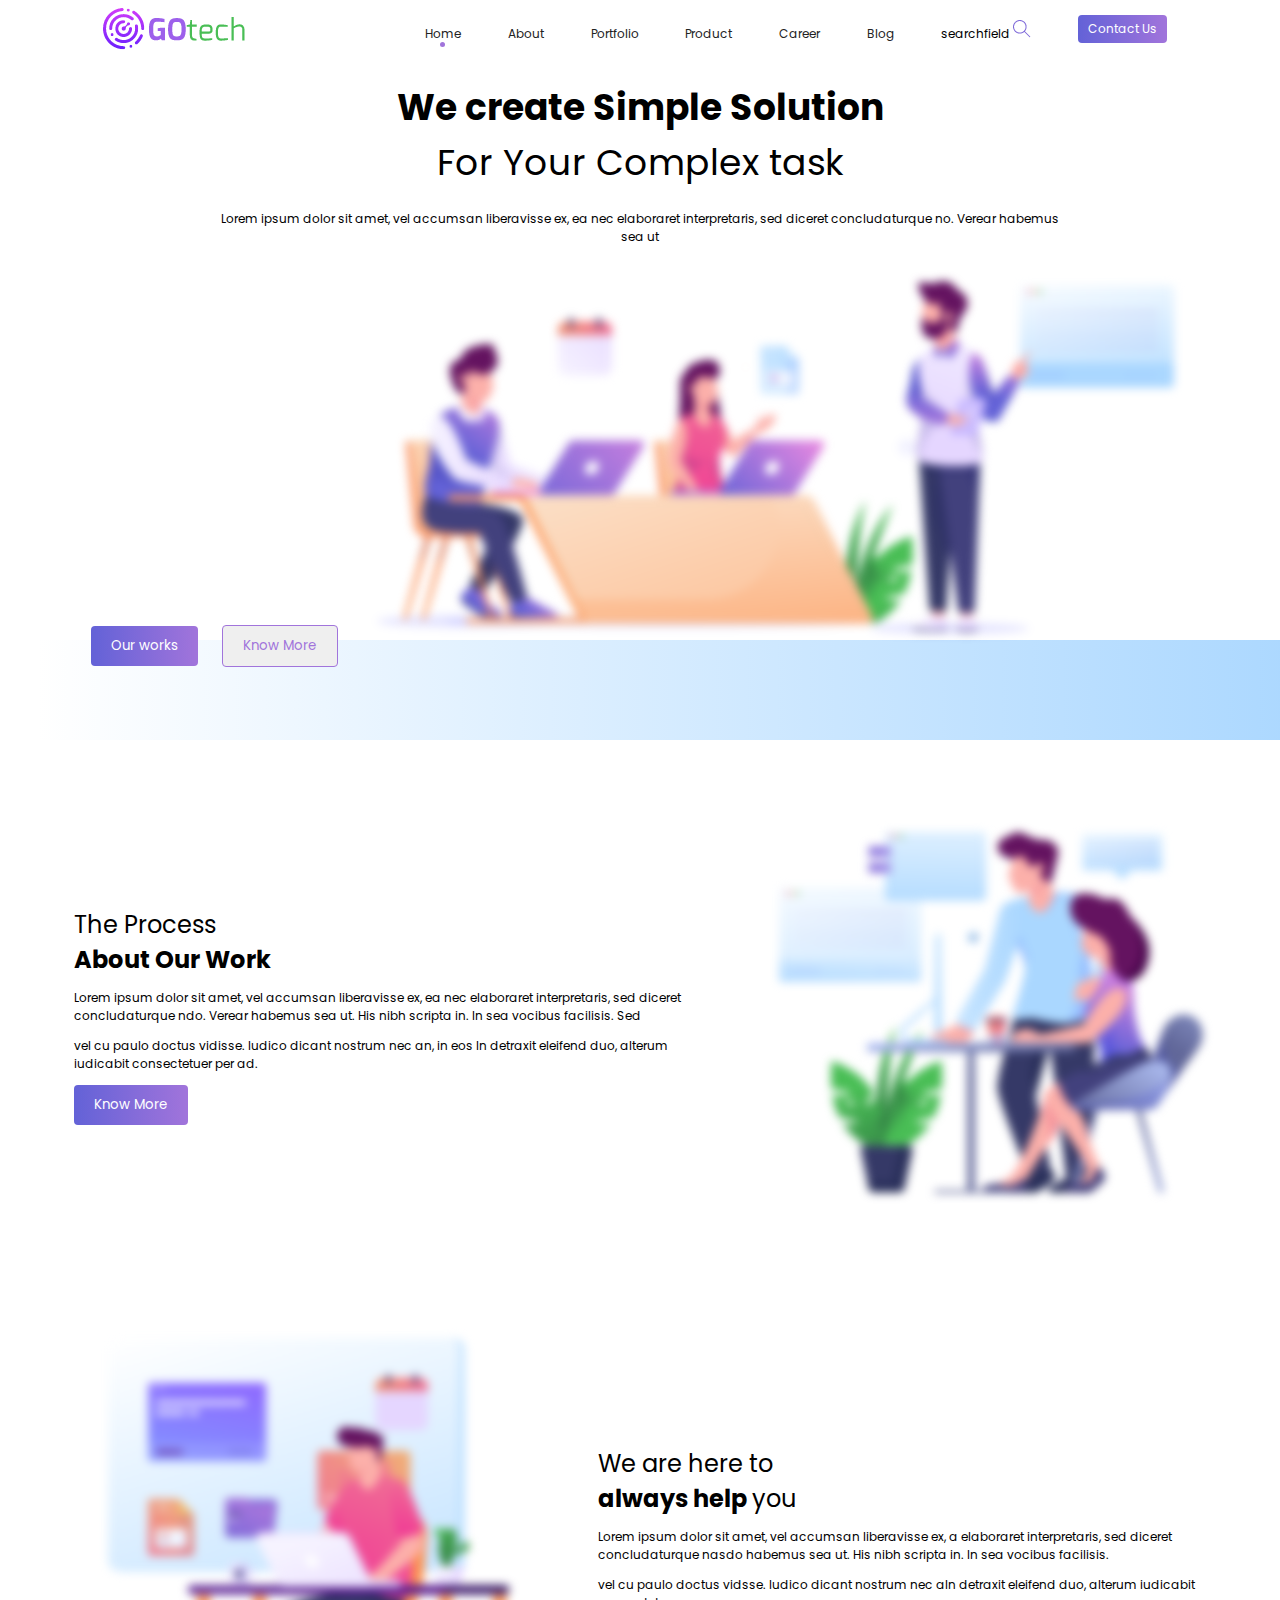
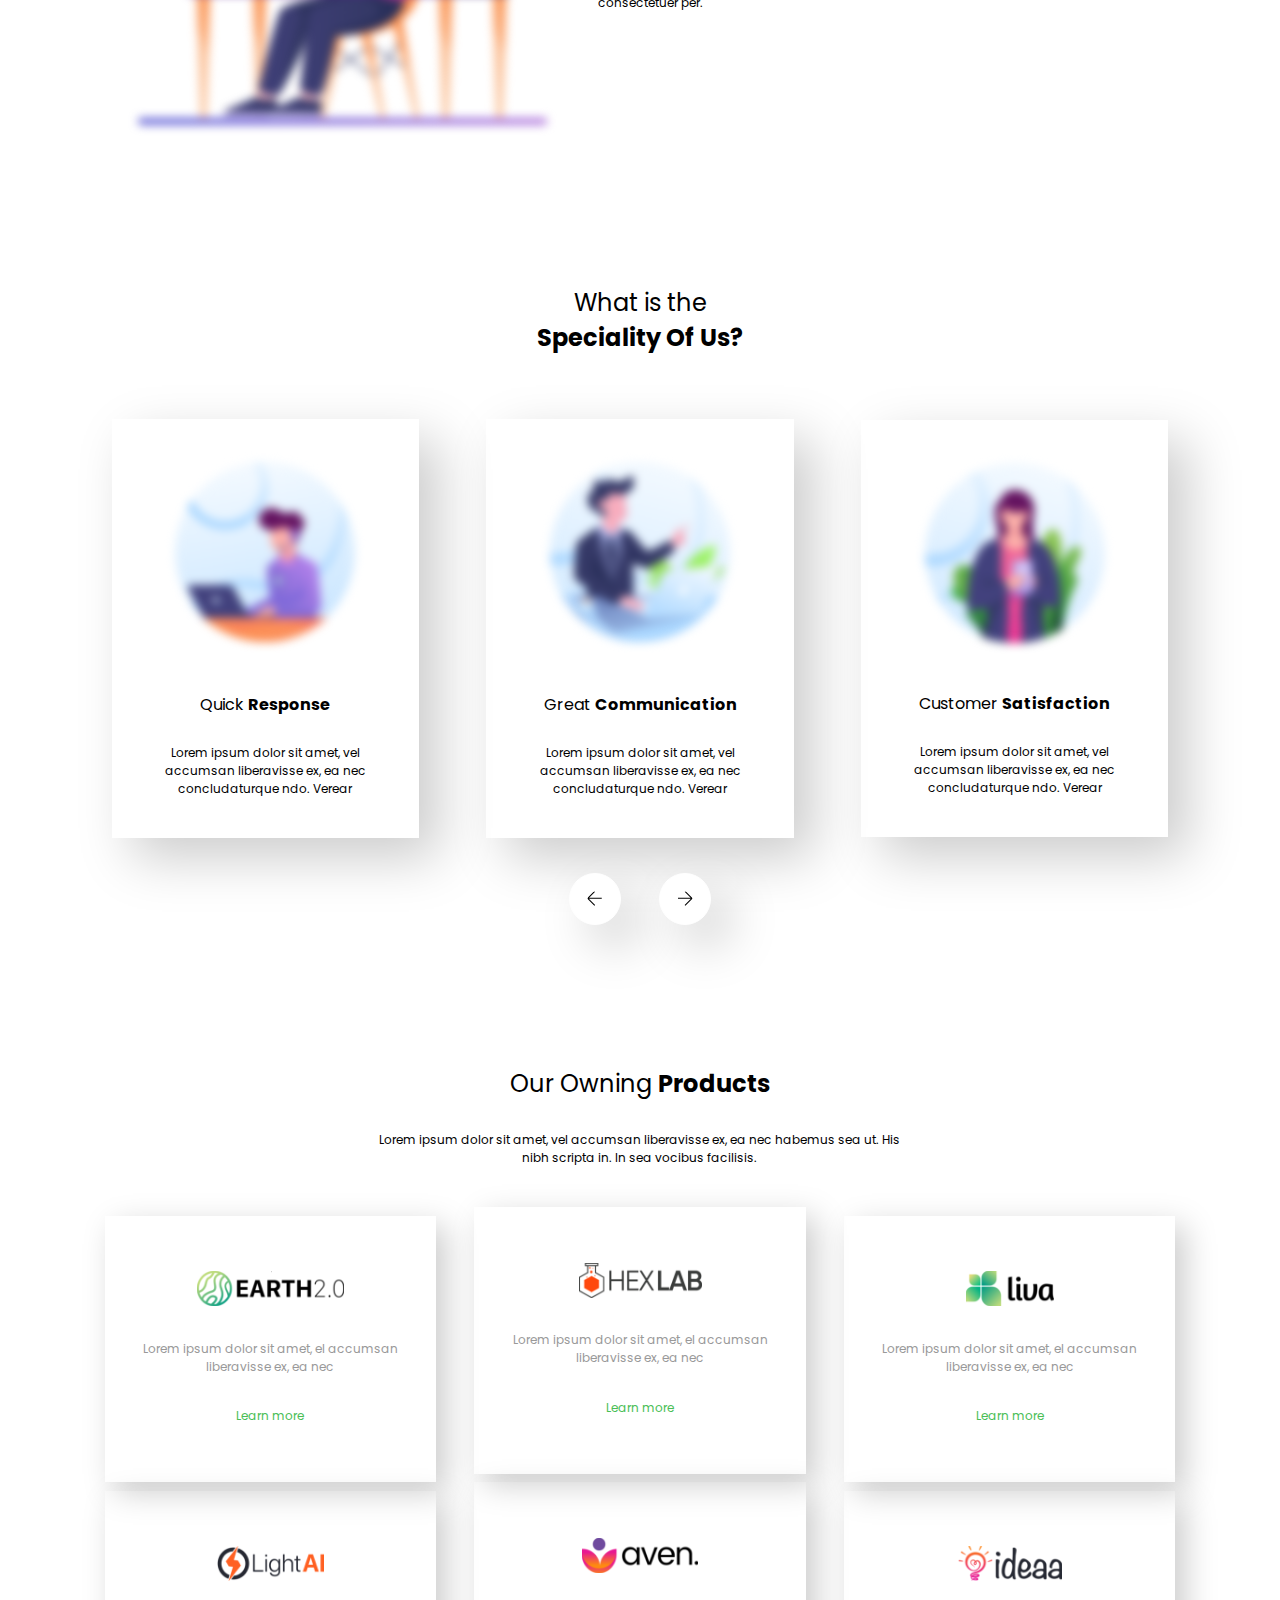
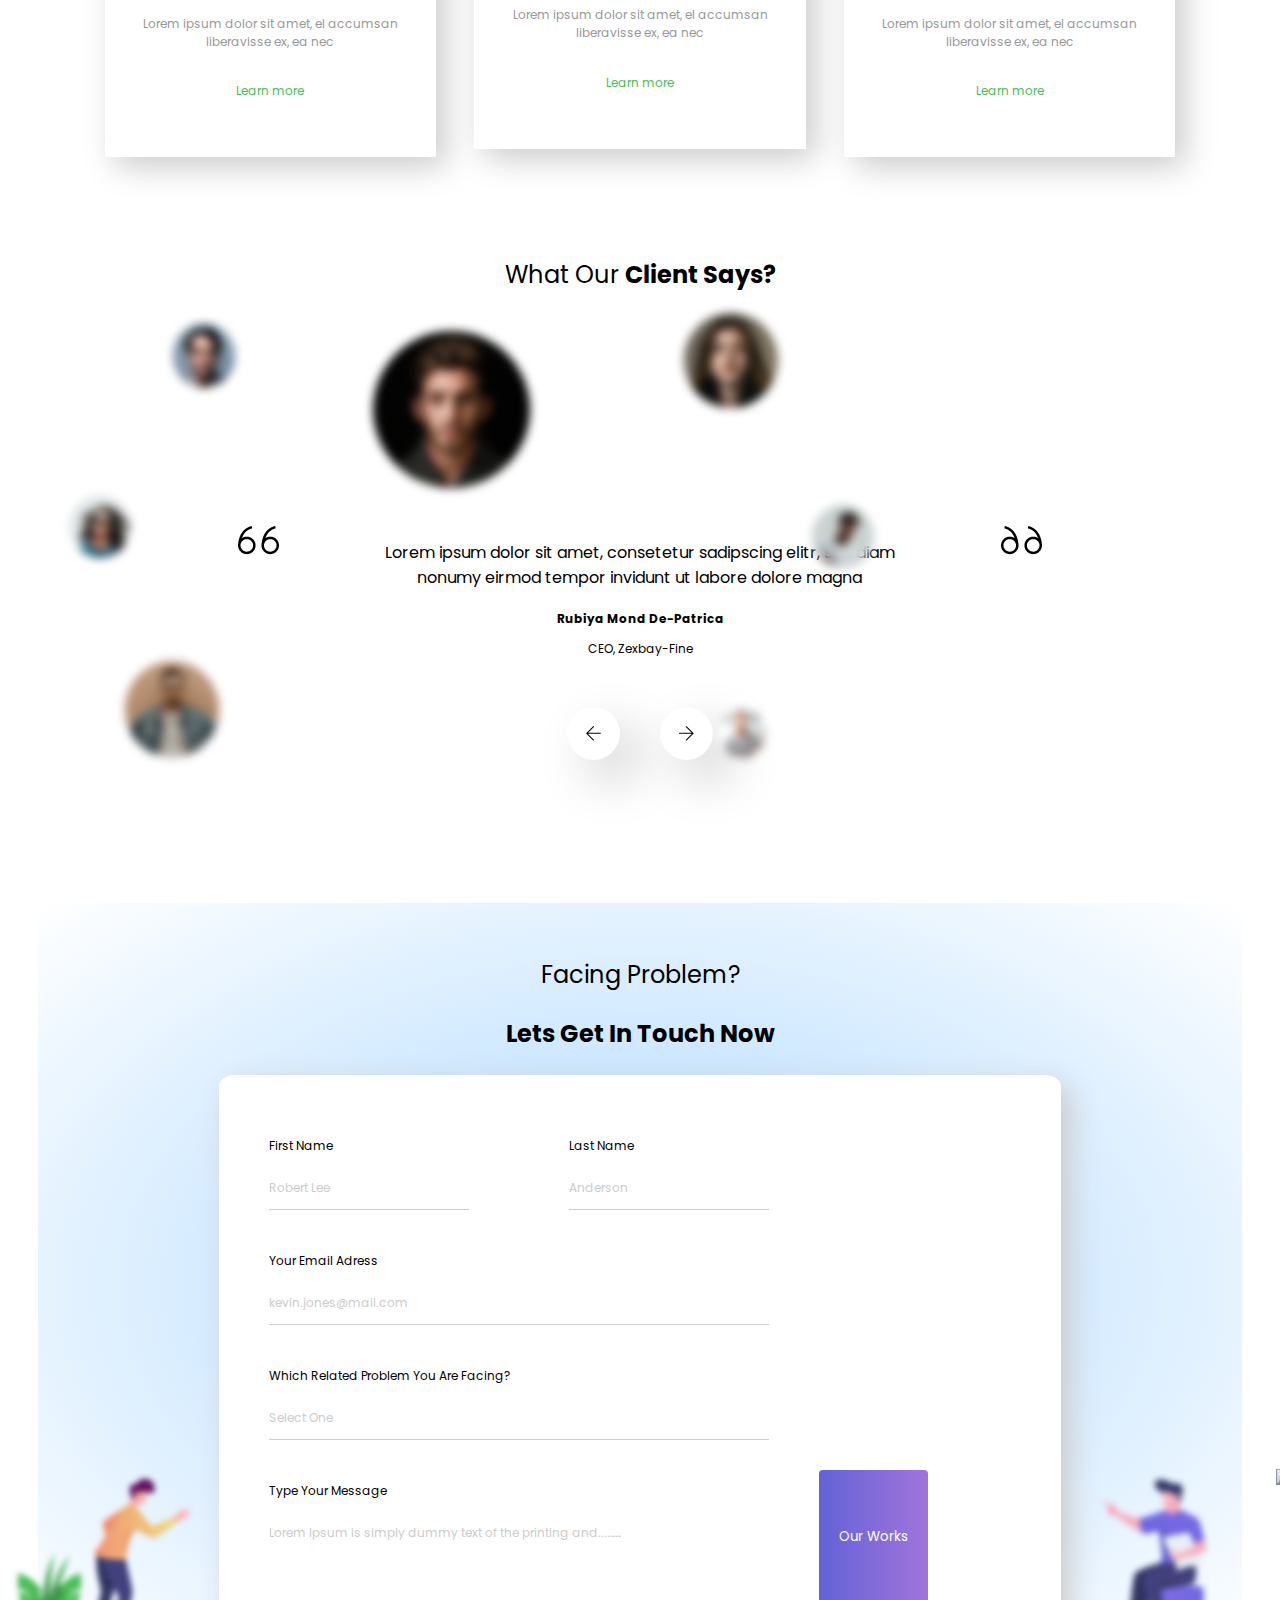
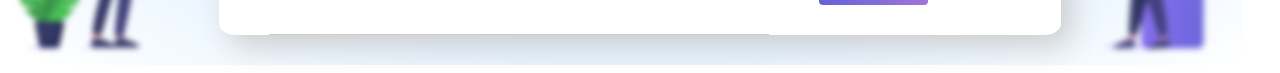
==== index.html @ 173550ca "Initial commit" ====
<!DOCTYPE html>
<html lang="en">
  <head>
    <meta charset="UTF-8" />
    <meta name="viewport" content="width=device-width, initial-scale=1.0" />
    <title>GOtech - Home</title>
    <link rel="GotechLogo" href="images/fav_GOtech.ico"> 
    <link href="https://fonts.googleapis.com/css?family=Poppins:400,700&display=swap" rel="stylesheet"/>
    <link rel="stylesheet" href="style.css"/>

  </head>

  <header>
      <nav class="mainNav">
        <img src="images/Gruppe 2199.png" alt="Logo GOtech">
          <ul>
            <li class="navItem"><a href="#home" class="active">Home</a></li>
            <li class="navItem"><a href="#">About</a></li>
            <li class="navItem"><a href="#">Portfolio</a></li>
            <li class="navItem"><a href="#">Product</a></li>
            <li class="navItem"><a href="career.html">Career</a></li>
            <li class="navItem"><a href="career.html">Blog</a></li>
            <li class="navItem">searchfield <img src="images/search.png" alt="search"></li>
            <li class="navItem"><button class="purplebtn" type="button">Contact Us</button></li>
            </ul>
      </nav>
  </header>

  <body>
      <main>
          <section>
              <div class="centered">
                <h2 class="headline_margin_top">We create Simple Solution</h2>
                <h2 class="headline_padding_bottom">For Your Complex task</h2>
                <p class="textcentered">Lorem ipsum dolor sit amet, vel accumsan liberavisse ex, ea nec elaboraret interpretaris, sed diceret concludaturque no. Verear habemus sea ut</p>
                <button class="purplebtn">Our works</button>
                <button class="purplelinebtn">Know More</button>
                <img src="images/Group 1589.png" alt="group" class="img.position">
                </div>
                <div class="bluelane"></div>
          </section>
          
          <section>
              <div class="section-container">
                  <div class="processboxes">
                      <h3 class="headline_padding_bottom">The Process </h3>
                      <h3 class="headline_margin_top0">About Our Work</h3>
                      <p class="text">Lorem ipsum dolor sit amet, vel accumsan liberavisse ex, ea nec elaboraret interpretaris, sed diceret concludaturque ndo. Verear habemus sea ut. His nibh scripta in. In sea vocibus facilisis. Sed</p>
                        <p class="text">vel cu paulo doctus vidisse. Iudico dicant nostrum nec an, in eos In detraxit eleifend duo, alterum iudicabit consectetuer per ad.</p>
                        <button class="purplebtn">Know More</button>
                  </div>
                  <div class="processboxesimg">
                      <img src="images/Group 2556.png" alt="pic2556">
                  </div>
              </div>

            </section>

          <section>
            <div class="section-container2">
                <div class="processboxes">
                    <img src="images/Layer_1.png" alt="layer1">
                </div>
                <div class="processboxes">
                    <h3 class="headline_padding_bottom">We are here to </h3>
                    <h3 class="headline_margin_top0">always help <span class="unbold">you</span></h3>
                    <p>Lorem ipsum dolor sit amet, vel accumsan liberavisse ex, a 
                        elaboraret interpretaris, sed diceret concludaturque nasdo
                        habemus sea ut. His nibh scripta in. In sea vocibus facilisis. </p>
                      <p>vel cu paulo doctus vidsse. Iudico dicant nostrum nec aIn 
                        detraxit eleifend duo, alterum iudicabit consectetuer per.</p>
                </div>
            </div>
        </section>

        <section class="section-container3">
            <div class="centered">
                <h3 class="headline_padding_bottom1">What is the</h3>
                <h3 class="headline_margin_top0">Speciality Of Us?</h3>
                
                <div class="section-container3">
                    <div class="boxshades">
                        <img src="images/Group -1.png" alt="group1">
                        <h5>Quick <span class="bold">Response</span></h5>
                        <p>Lorem ipsum dolor sit amet, vel 
                            accumsan liberavisse ex, ea nec  
                            concludaturque ndo. Verear</p>
                    </div>
                    <div class="boxshades">
                        <img src="images/Group -3.png" alt="group3">
                        <h5>Great <span class="bold">Communication</span></h5>
                        <p>Lorem ipsum dolor sit amet, vel 
                            accumsan liberavisse ex, ea nec  
                            concludaturque ndo. Verear</p>
                    </div>
                    <div class="boxshades"> 
                        <img src="images/Group 1956.png" alt="group1956">
                        <h5>Customer <span class="bold">Satisfaction</span></h5>
                        <p>Lorem ipsum dolor sit amet, vel 
                            accumsan liberavisse ex, ea nec  
                            concludaturque ndo. Verear</p>
                    </div>
                </div>
                <img class="arrow" src="images/arrow-left.png" alt="arrow left">
                <img class="arrow" src="images/arrow-right.png" alt="arrow right">
            </div>
                
        </section>
            

        <section class="space">
            <div class="centered">
                <h3><span class="unbold">Our Owning </span>Products</h3>
                <p class="textcentered2">Lorem ipsum dolor sit amet, vel accumsan liberavisse ex, ea nec  
                    habemus sea ut. His nibh scripta in. In sea vocibus facilisis. </p>
            <div class="section-container4">
                <div class="boxshades2">
                    <img src="images/earth-2.0.png" alt="logo_earth">
                    <p class="text_margin">Lorem ipsum dolor sit amet, el accumsan liberavisse ex, ea nec</p>
                    <a href="#">Learn  more</a>
                </div>
                <div class="boxshades2_flexstart">
                    <img src="images/hex-lab.png" alt="logo_hexlab">
                    <p class="text_margin">Lorem ipsum dolor sit amet, el accumsan liberavisse ex, ea nec</p>
                    <a href="#">Learn  more</a>
                </div>
                <div class="boxshades2">
                    <img src="images/liva.png" alt="logo_liva">
                    <p class="text_margin">Lorem ipsum dolor sit amet, el accumsan liberavisse ex, ea nec</p>
                    <a href="#">Learn  more</a>
                </div>
                <div class="boxshades2">
                    <img src="images/lighting.png" alt="logo_lighting">
                    <p class="text_margin">Lorem ipsum dolor sit amet, el accumsan liberavisse ex, ea nec</p>
                    <a href="#">Learn  more</a>
                </div>
                <div class="boxshades2_flexstart">
                    <img src="images/aven.png" alt="logo_aven">
                    <p class="text_margin">Lorem ipsum dolor sit amet, el accumsan liberavisse ex, ea nec</p>
                    <a href="#">Learn  more</a>
                </div>
                <div class="boxshades2">
                    <img src="images/ideaa.png" alt="logo_ideaa">
                    <p class="text_margin">Lorem ipsum dolor sit amet, el accumsan liberavisse ex, ea nec</p>
                    <a href="#">Learn  more</a>
                </div>
            </div>
            </div>
        </section>

        <section class="space">
            <div class="centered">
                <h3><span class="unbold">What Our </span>Client Says?</h3>
            </div>
                    <div class="section5">
                        <img src="images/jurica-koletic-7YVZYZeITc8-unsplash.png" class="jurica" alt="Jurica">
                        <img src="images/tyler-nix-PQeoQdkU9jQ-unsplash.png" class="tyler" alt="Tyler">
                        <img src="images/parker-whitson-BbHDqrI4l08-unsplash.png" class="parker" alt="Parker">
                        <img src="images/quote-left.png" class="quote-left" alt="quote">
                        <img src="images/albert-dera-ILip77SbmOE-unsplash.png" class="albert" alt="Albert_CEO">
                        <img src="images/quote-left.png" class="quote-right" alt="quote">
                        <img src="images/azamat-zhanisov-wO4gtmdlW5Y-unsplash.png" class="azami" alt="Azamat">
                        <img src="images/eduardo-dutra-RPKmkxJw_a0-unsplash.png" class="eduardo" alt="Eduardo">
                        <img src="images/2873.png" class="noname" alt="noname">
                    </div>
                    <div class="centered">
                        <h5 class="textcentered3">Lorem ipsum dolor sit amet, consetetur sadipscing elitr, sed diam nonumy eirmod tempor invidunt ut labore dolore magna</h5>
                        <p><strong>Rubiya Mond De-Patrica</strong></p>
                        <p>CEO, Zexbay-Fine</p>
                        <img class="arrow" src="images/arrow-left.png" alt="arrow left">
                        <img class="arrow" src="images/arrow-right.png" alt="arrow right">
                     </div> 
        </section>


        <section class="space">
            <div class="section-container6">
                <div class="centered">
                    <h3 class="unbold">Facing Problem?</h3>
                    <h3>Lets Get In Touch Now</h3>
                </div>
                <div class="formular">
                    <div class="name-section">
                        <div class="firstname">
                            <div><p>First Name</p></div>
                            <div class="formular-grey"><p class="unbold">Robert Lee</p></div>
                            <div class="greylane"></div>
                        </div>
                        <div class="lastname"> 
                            <div><p>Last Name</p></div>
                            <div class="formular-grey"><p class="unbold">Anderson</p></div>
                            <div class="greylane"></div>
                        </div>
                    </div>
                    <div class="email"> 
                        <div><p>Your Email Adress</p></div>
                        <div class="formular-grey"><p class="unbold">kevin.jones@mail.com</p></div>
                        <div class="greylane"></div>
                    </div>
                    <div class="email"> 
                        <div><p>Which Related Problem You Are Facing?</p></div>
                        <div class="formular-grey"><p class="unbold">Select One</p></div>
                        <div class="greylane"></div>
                    </div>
                    <div class="email"> 
                        <div><p>Type Your Message</p></div>
                        <div class="formular-grey"><p class="unbold">Lorem Ipsum is simply dummy text of the printing and...…….</p></div>
                        <div class="greylane-message"></div>
                    </div>
                    <button class="purplebtn-formular">Our Works</button>
                </div>
            
                <img src="images/Group -4.png" class="yellowman">
                <img src="images/Group -6.png" class="purpleman">
                <img src="images/group -5.png" class="pinkwoman ">
            </div>
        </section>

        <section>
            
        </section>



        </main>
  </body>

  <footer>

  </footer>
---- style.css ----
*,
*:before,
*:after {
  box-sizing: inherit;
}

html {
    box-sizing: border-box;
    font-family: 'Poppins', sans-serif;
}



h1 {
    font-size: 2.875rem;
}

h2 {
    font-size: 2.25rem;
}

h3 {
    font-size: 1.5rem;
}

h4 {
    font-size: 1.125rem;
    font-weight: unset;
}

h5 {
    font-size: 1rem;
    font-weight: unset;
}

p {
    font-size: 0.75rem;
}

/*.headerContent {
    max-width: 1200px;
    width: 100%;
    font-size: 0.75rem;
    display: flex;
    align-items: center;
    justify-content: space-between;
}*/

.mainNav {
    display: flex;
    align-items: center;
    justify-content: space-between;
    margin: 0 7.5%;
    font-size: 0.75rem;
}

.mainNav img {
    width: 20%;
    flex: 0 0 50px;
}

.mainNav ul {
    width: 70%;
    display: flex;
    justify-content: space-between;
    margin: 0;
    padding: 0;
    align-items: flex-end;
    list-style: none;
}

.navItem {
    margin-right: 10px;
}
  
.navItem > a {
    position: relative;
    text-decoration: none;
    color: #222222;
}

.navItem > a:hover {
    color: #A174DB;
  }

.navItem > a.active::after {
    background-color: #A174DB;
    border-radius: 50%;
    content: "";
    height: 5px;
    position: absolute;
    width: 5px;
    top: 100%;
    left: 40%;
}



.purplebtn {
    background-image: linear-gradient(to right, #6362D7, #A174DB);
    border-radius: 4px;
    color: #FFFFFF;
    font-family: 'Poppins', sans-serif;
    border: none;
    padding: 10px 20px;
  }



.mainNav .purplebtn {
    font-size: 0.75rem;
    padding: 5px 10px;
}

main {
    padding: 0 30px;
}

.centered {
    text-align: center;
}


.headline_margin_top {
    margin-top: 30px;
    margin-bottom: 0px;
}

.headline_padding_bottom {
    margin: 0px auto;
    font-weight: 400;
}

.textcentered {
    width: 70%;
    margin: 20px auto;
}


.purplelinebtn {
    border-radius: 4px;
    color: #A174DB;
    font-family: 'Poppins', sans-serif;
    border: 1px solid #A174DB;
    padding: 10px 20px;
    margin: 0px 20px;
}



.bluelane {
    background-image: linear-gradient(to right, #FFFFFF, #AAD7FF);
    padding: 50px 0px;
    width: 100%;
    position: absolute;
    z-index: -1;
    top: 640px;
} 

.section-container {
    display: flex;
    flex-direction: row;
    margin: 150px auto 0px auto;
    align-items: center;
    
}

.processboxes{
    padding-left: 3%;
    margin: 5% 0;
}

.processboxesimg {
    margin: 0 2%;
}

.unbold {
    font-weight: normal;
}

.text {
    font-size: 0.75rem;
    text-align: block;
    margin-right: 20px;
}

.section-container2 {
    display: flex;
    flex-direction: row;
    margin: 50px auto 0px auto;
    align-items: center;
    padding: 0px 20px;
}

.headline_margin_top0 {
    margin-top: 0px;
    margin-bottom: 0px;
}




.section-container3 {
    display: flex;
    flex-direction: row;
    margin: 30px 0 0 0;
    align-items: center;
    padding: 0px 20px;
}

.headline_padding_bottom1 {
    margin: 50px auto auto auto;
    font-weight: 400;
}

.bold {
    font-weight: bold;
}

.boxshades {
    box-shadow: 20px 20px 50px #CCCCCC;
    margin: 3% 3% 0 3%;
    padding: 2.5%;
}

.arrow {
    box-shadow: 20px 20px 50px #CCCCCC;
    border: 1px solid #FFFFFF;
    border-radius: 50%;
    padding: 1.5%;
    background-color: #FFFFFF;
    margin: 3% 1.5%;
}


.space {
    margin-top: 100px;
}

.textcentered2 {
    width: 45%;
    margin: 30px auto 40px auto;
}

.section-container4 {
    display: flex;
    flex-direction: row;
    margin: 30px auto 0 auto;
    align-items: center;
    flex-wrap: wrap;
    justify-content: space-between;
    height:550px;
    padding: 0 50px;
    
}

.boxshades2 {
    align-self: flex-end;
    box-shadow: 10px 10px 30px #CCCCCC;
    margin: 0 1.5%;
    padding: 5% 3%;
    width: 30%;
    color: #999999;
}

.boxshades2_flexstart {
    align-self: flex-start;
    box-shadow: 10px 10px 30px #CCCCCC;
    margin: 0 1.5%;
    padding: 5% 3%;
    width: 30%;
    color: #999999;
}

.boxshades2 > a,
.boxshades2_flexstart > a{
    color: #49BE55;
    text-decoration: none;
    font-size: 0.75rem;
}

.text_margin {
    margin: 10% auto;
}

.section5 {
    position: relative;
}

.textcentered3 {
    width: 45%;
    margin: 30px auto 20px auto;
}

.quote-left {
    position: absolute;
    transform: scaleX(-1);
    left: 200px;
    top: 210px;
}

.quote-right {
    position: absolute;
    right: 200px;
    top: 210px;
}

.jurica {
    position: relative;
    left: 120px;
    bottom: 100px;
}

.tyler {
    position: relative;
    left: -80px;
    top: 70px;
}

.parker {
    position: relative;
    right: 120px;
    top: 270px;
}



.azami {
    position: relative;
    left: 120px;
    bottom: 80px;
}

.eduardo {
    position: relative;
    left: 120px;
    top: 80px;
}

.noname {
    position: relative;
    right: 70px;
    top: 270px;
}

.section-container6 {
    padding: 30px 0;
    background-image: radial-gradient(#AAD7FF, #FFFFFF);
    width: 100%;
    
    position: relative;
    background-size:100% 100%;
}

.formular {
    background-color: #FFFFFF;
    width: 70%;
    margin: auto;
    border-radius: 2%;
    display: flex;
    flex-wrap: wrap;
    box-shadow: 10px 10px 30px #CCCCCC;
}

.name-section {
    display: flex;
    flex-direction: row;
}

.firstname {
    display: flex;
    flex-direction: column;
    padding-left: 50px;
    padding-top: 50px;
    width: 250px;
    
}

.formular-grey {
    color: #CCCCCC;
    font-weight: normal;

}

.greylane {
    border-bottom: 1px solid #CCCCCC;
}

.lastname {
    display: flex;
    flex-direction: column;
    padding-left: 100px;
    padding-top: 50px;
    width: 300px;
}

.email {
    display: flex;
    flex-direction: column;
    padding-left: 50px;
    width: 550px;
    margin-top: 30px;
}

.greylane-message {
    border-bottom: 1px solid #CCCCCC;
    padding-top: 80px;
}

.purplebtn-formular {
    background-image: linear-gradient(to right, #6362D7, #A174DB);
    border-radius: 4px;
    color: #FFFFFF;
    font-family: 'Poppins', sans-serif;
    border: none;
    padding: 10px 20px;
    margin: 30px 50px;
}

.yellowman {
    position: absolute;
    left: -30px;
    height: 25%;
    bottom: 5px;
    
}

.purpleman {
    position: absolute;
    right: 25px;
    height: 25%;
    bottom: 5px;
}

.pinkwoman {
    position: absolute;
    right: -50px;
    height: 25%;
    bottom: 5px;
}




/* RESPONSIVE*/
/*@media (min-width: 992px) {
  .headerContent {
    align-items: center;
    display: flex;
    justify-content: flex-start;
  }

  .mainNav ul {
    display: flex;
  }

  .navItem {
    margin-right: 10px;
  }
}*/

/*@media (min-width: 1000px) {
  main {
    margin: 0 auto;
    max-width: 1000px;
  }

  .headerContent {
    margin: 0 auto;
    max-width: 1000px;
    width: 100%;
  }
}*/
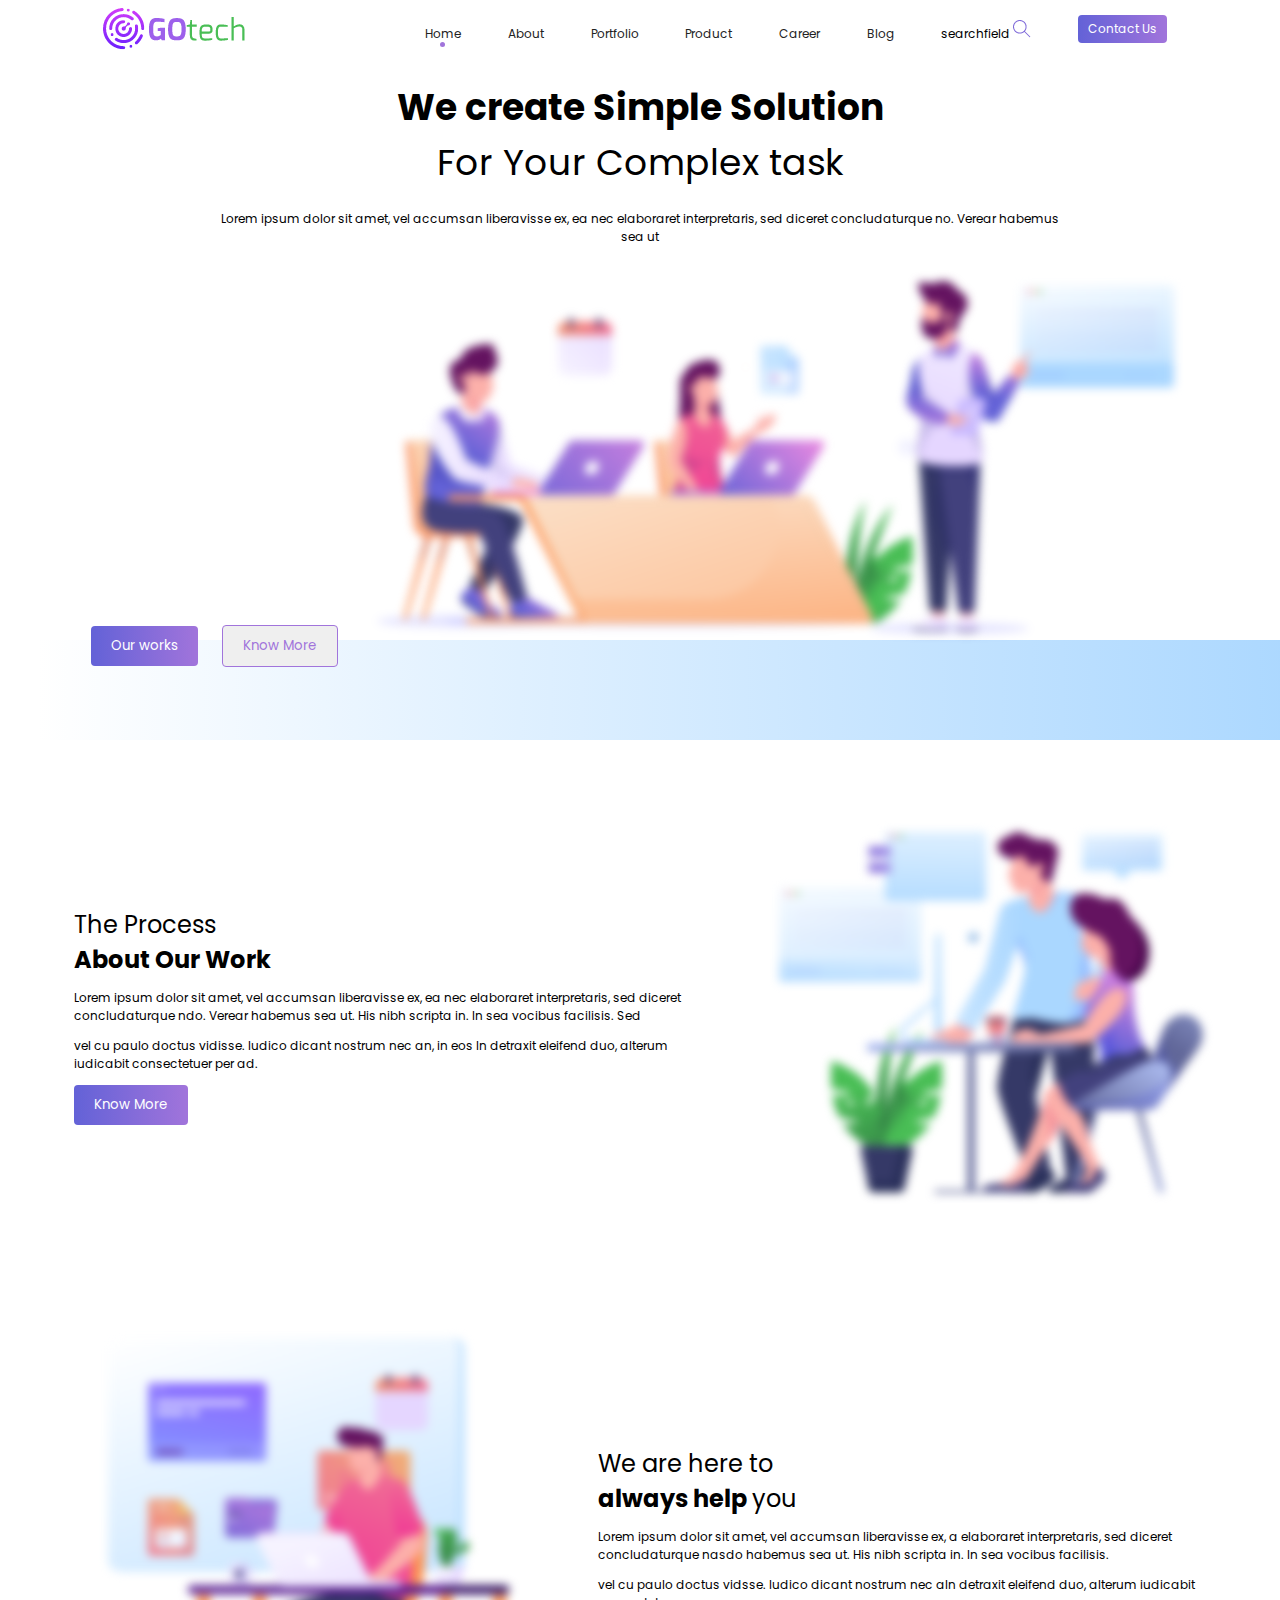
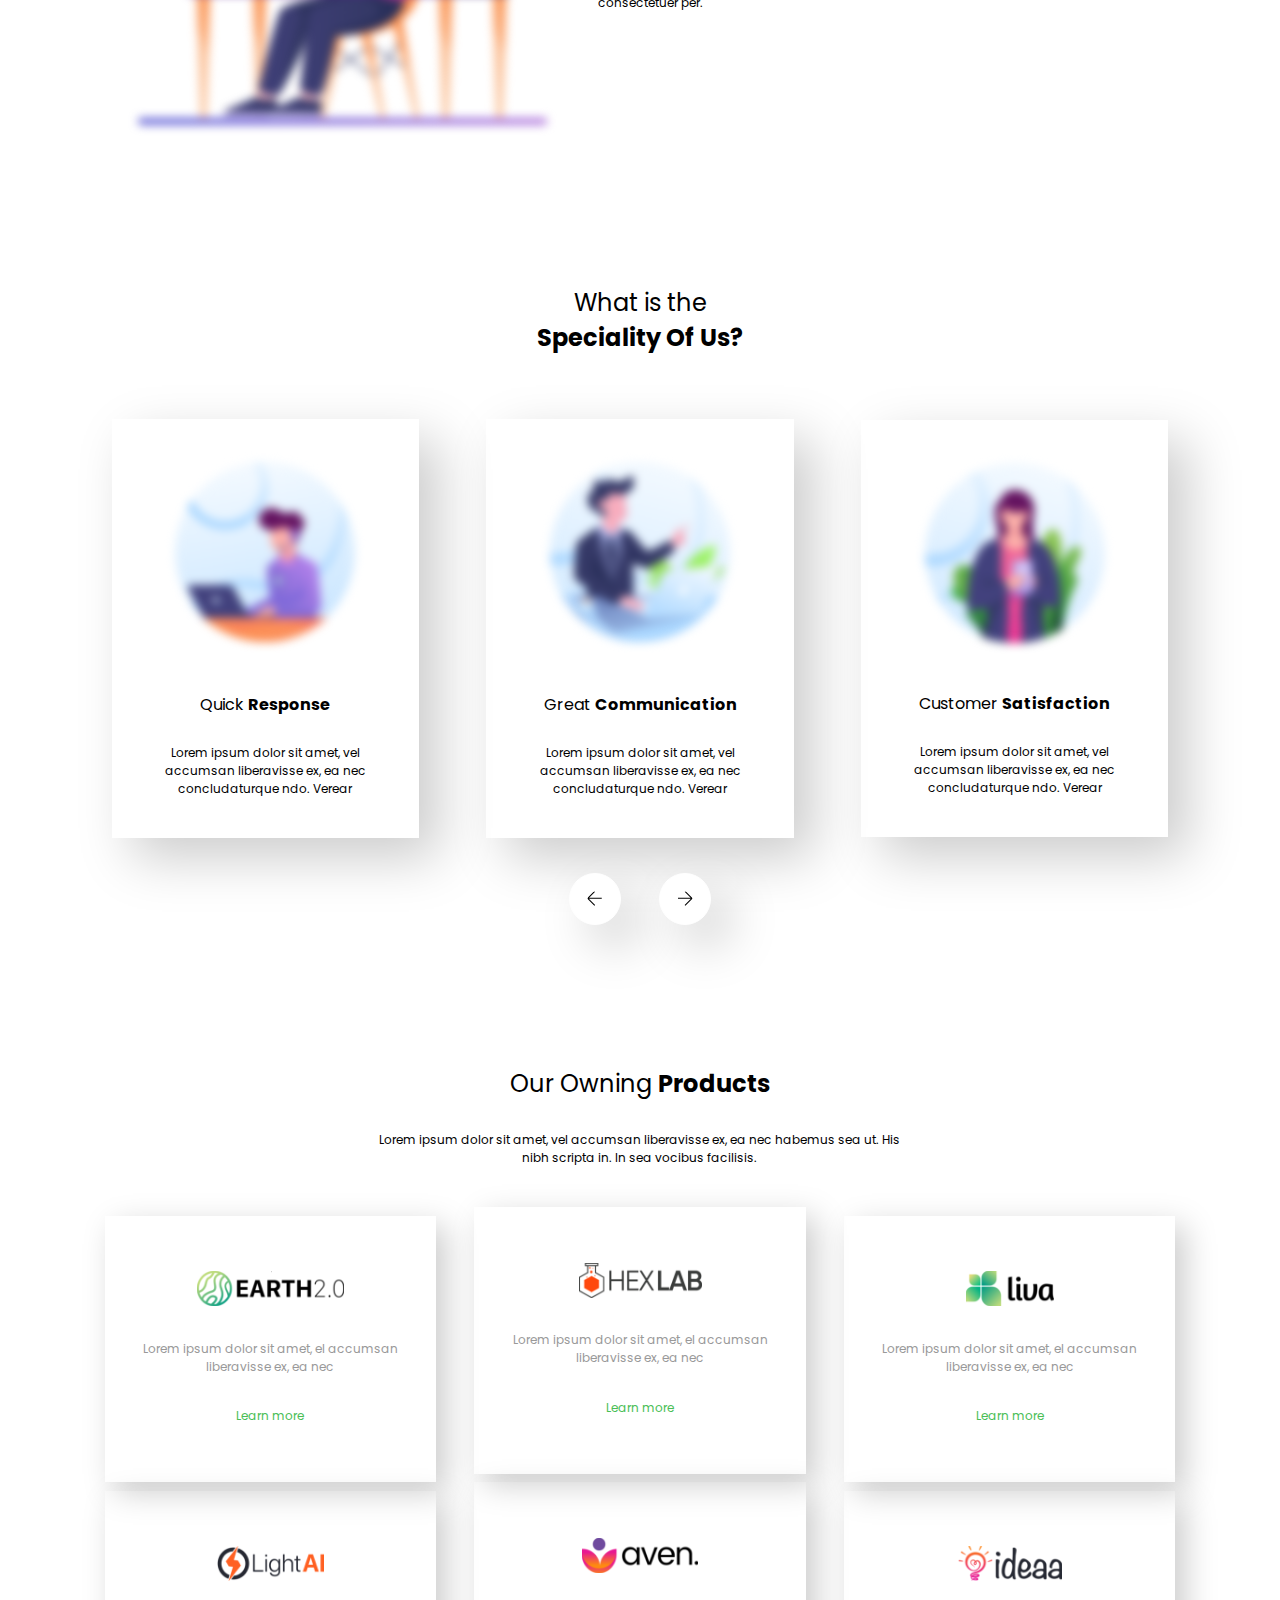
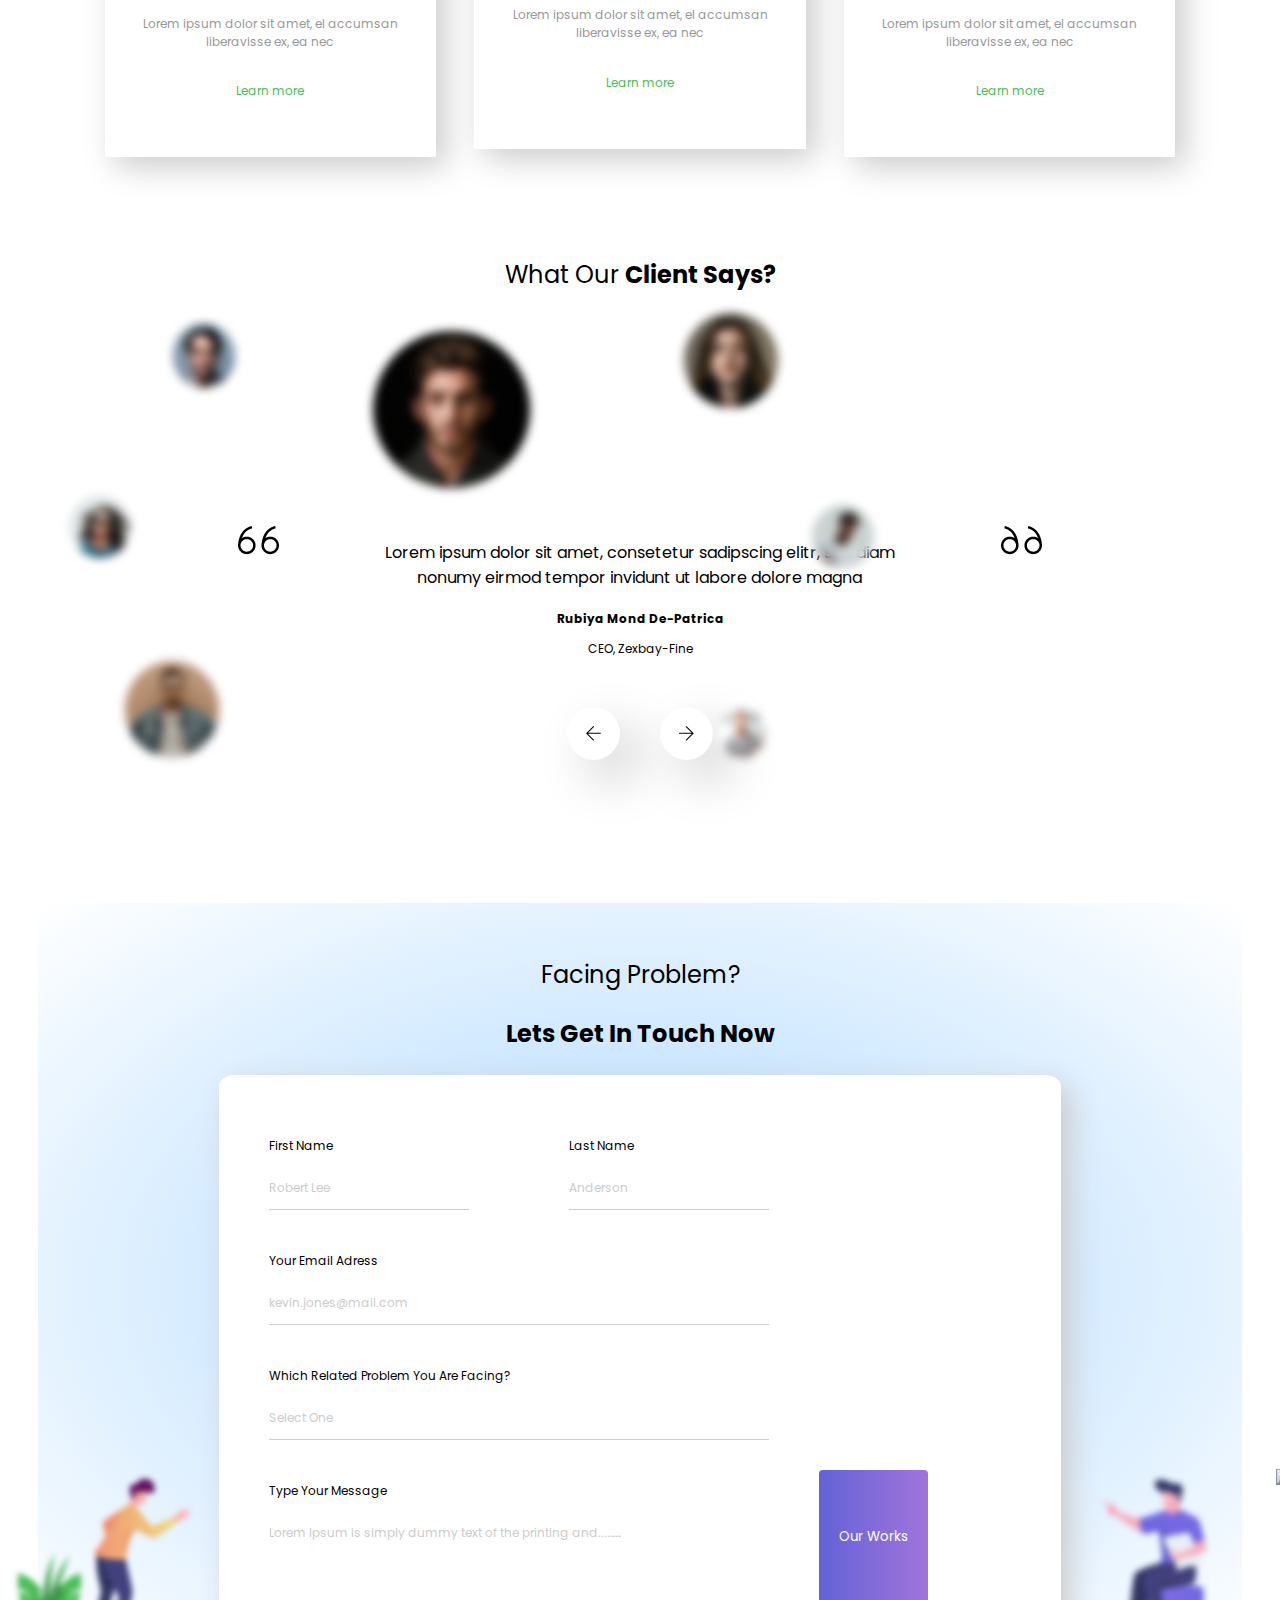
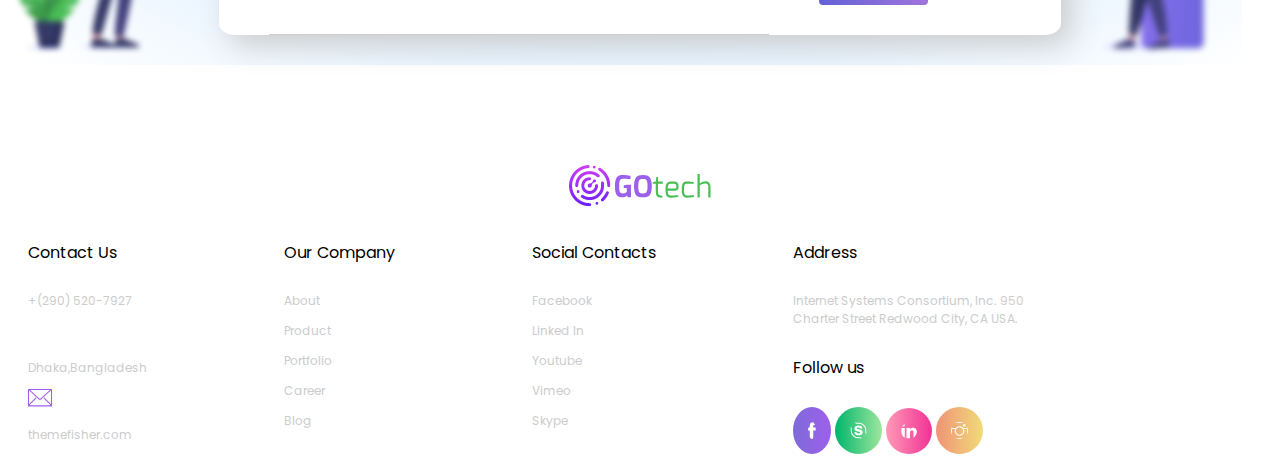
==== commit cc48bea5: "foooter added" ====
--- a/index.html
+++ b/index.html
@@ -216,15 +216,55 @@
             </div>
         </section>
 
-        <section>
-            
-        </section>
-
-
-
         </main>
   </body>
 
-  <footer>
+  <footer class="footer">
+      <div class="logo-centered">
+          <img src="images/Gruppe 2199.png">
+      </div>
+      <div class="footer-titles">
+          <div class="contact">
+              <h5>Contact Us</h5>
+              <p class="formular-grey">+(290) 520-7927</p>
+              <div class="question">
+                  <img>
+                  <p class="formular-grey">Dhaka,Bangladesh</p>
+              </div>
+              <div class="mail">
+                  <img src="images/contact.png" alt="mail">
+                  <p class="formular-grey">themefisher.com</p>
+              </div>
+          </div>
+          <div class="company">
+              <h5>Our Company</h5>
+              <p class="formular-grey">About</p>
+              <p class="formular-grey">Product</p>
+              <p class="formular-grey">Portfolio</p>
+              <p class="formular-grey">Career</p>
+              <p class="formular-grey">Blog</p>
+          </div>
+          <div class="social">
+            <h5>Social Contacts</h5>
+            <p class="formular-grey">Facebook</p>
+            <p class="formular-grey">Linked In</p>
+            <p class="formular-grey">Youtube</p>
+            <p class="formular-grey">Vimeo</p>
+            <p class="formular-grey">Skype</p>
+          </div>
+          <div class="address">
+              <h5>Address</h5>
+              <p class="address-text">Internet Systems Consortium, Inc. 950 Charter Street Redwood City, CA USA.</p>
+              <div class="follow">
+                  <h5>Follow us</h5>
+                  <img src="images/facebook.png" class="facebook" alt="facebook">
+                  <img src="images/skype.png" class="skype" alt="skype">
+                  <img src="images/linkedin-1.png" class="linkedin" alt="linkedin">
+                  <img src="images/instagram.png" class="instagram" alt="instagram">
+              </div>
+
+          </div>
+
+      </div>
 
   </footer>--- a/style.css
+++ b/style.css
@@ -439,6 +439,62 @@
     bottom: 5px;
 }
 
+.logo-centered {
+    text-align: center;
+}
+
+.footer {
+    margin-top: 100px;
+    padding: 0 20px;
+}
+
+.footer-titles {
+    display: flex;
+    flex-direction: row;
+    justify-content: space-between;
+}
+
+.contact {
+    flex-direction: column;
+    
+}
+
+.mail {
+    flex-direction: row;
+}
+
+
+.address-text {
+    color: #CCCCCC;
+    font-weight: normal;
+    width: 55%;
+}
+
+.facebook {
+    background: linear-gradient(to right, #7F6AD9, #9D60EB);
+    border-radius: 50%;
+    padding: 15px;
+}
+
+.skype {
+    background: linear-gradient(to right, #00B56C, #9EE69D);
+    border-radius: 50%;
+    padding: 15px;
+}
+
+.linkedin {
+    background: linear-gradient(to right, #FF9AB6, #F03295);
+    border-radius: 50%;
+    padding: 15px;
+}
+
+.instagram { 
+    background: linear-gradient(to right, #F09376, #F0DB79);
+    border-radius: 50%;
+    padding: 15px;
+}
+
+
 
 
 
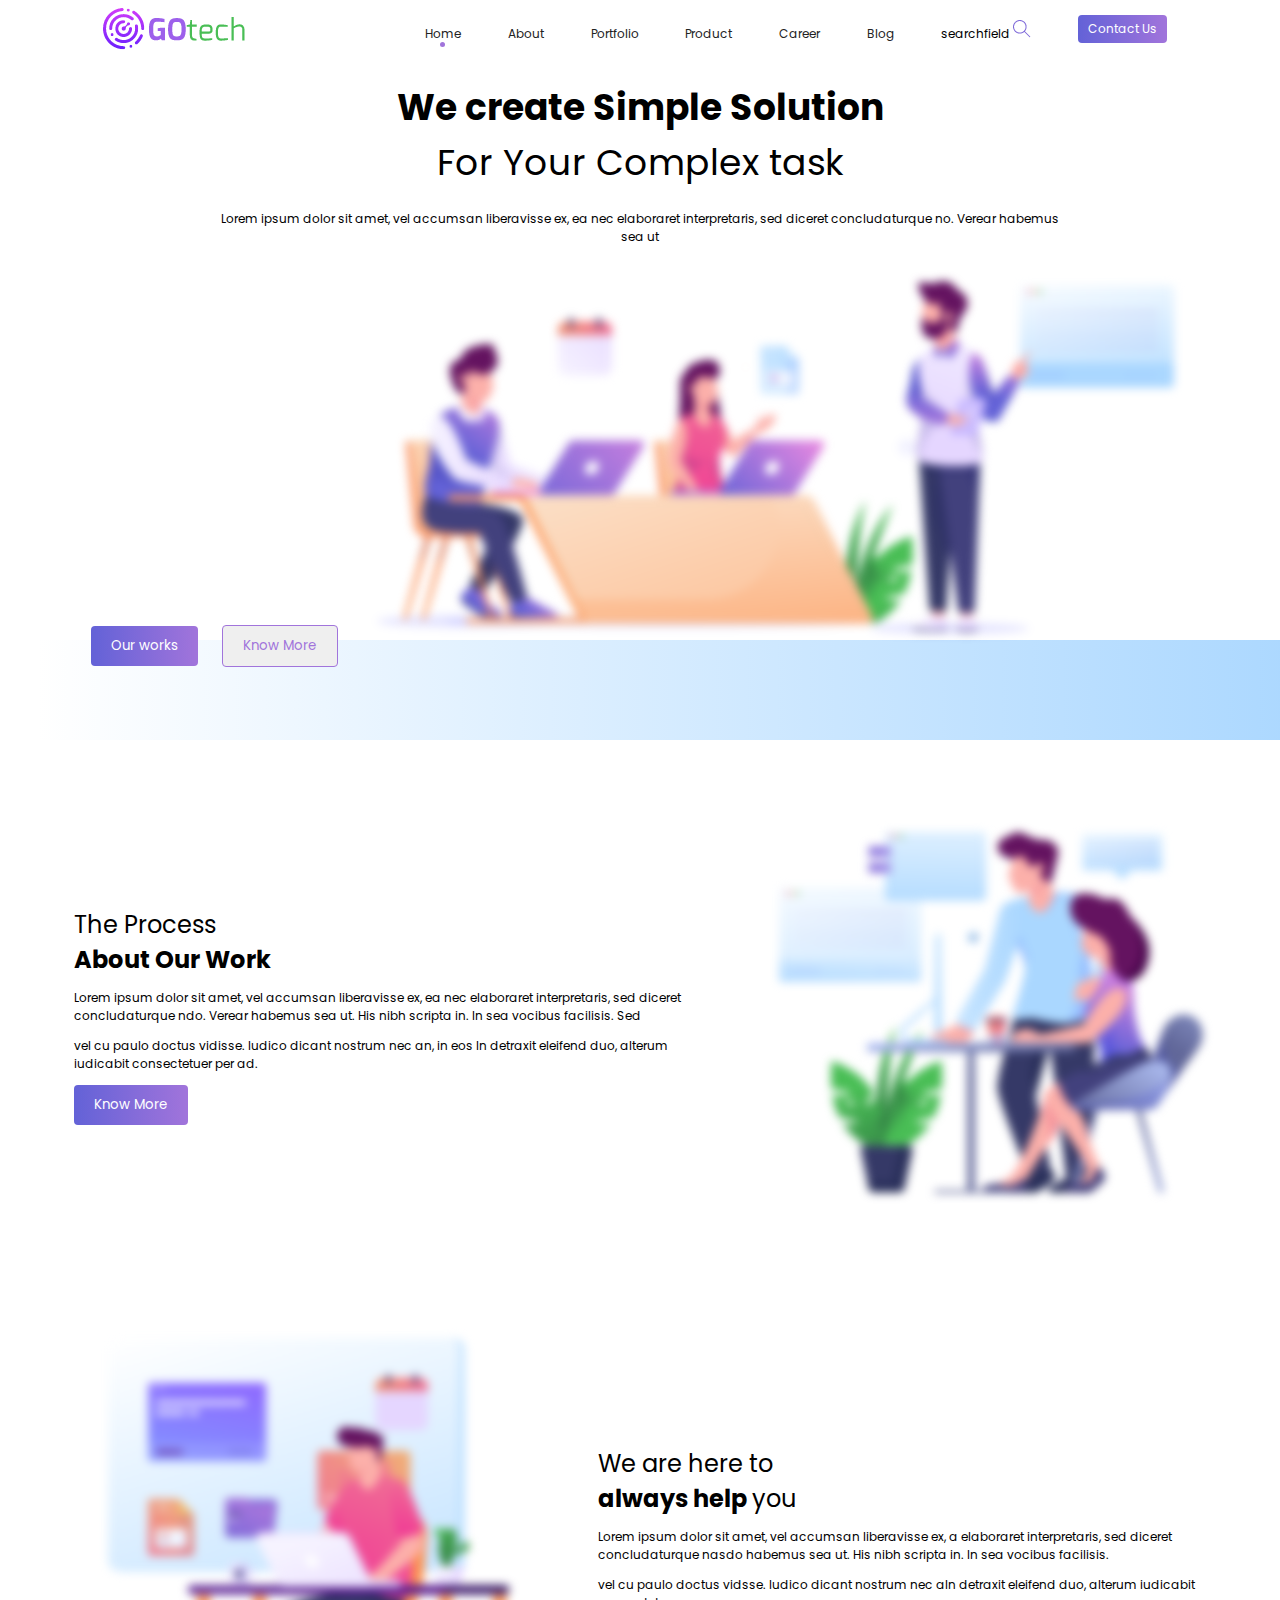
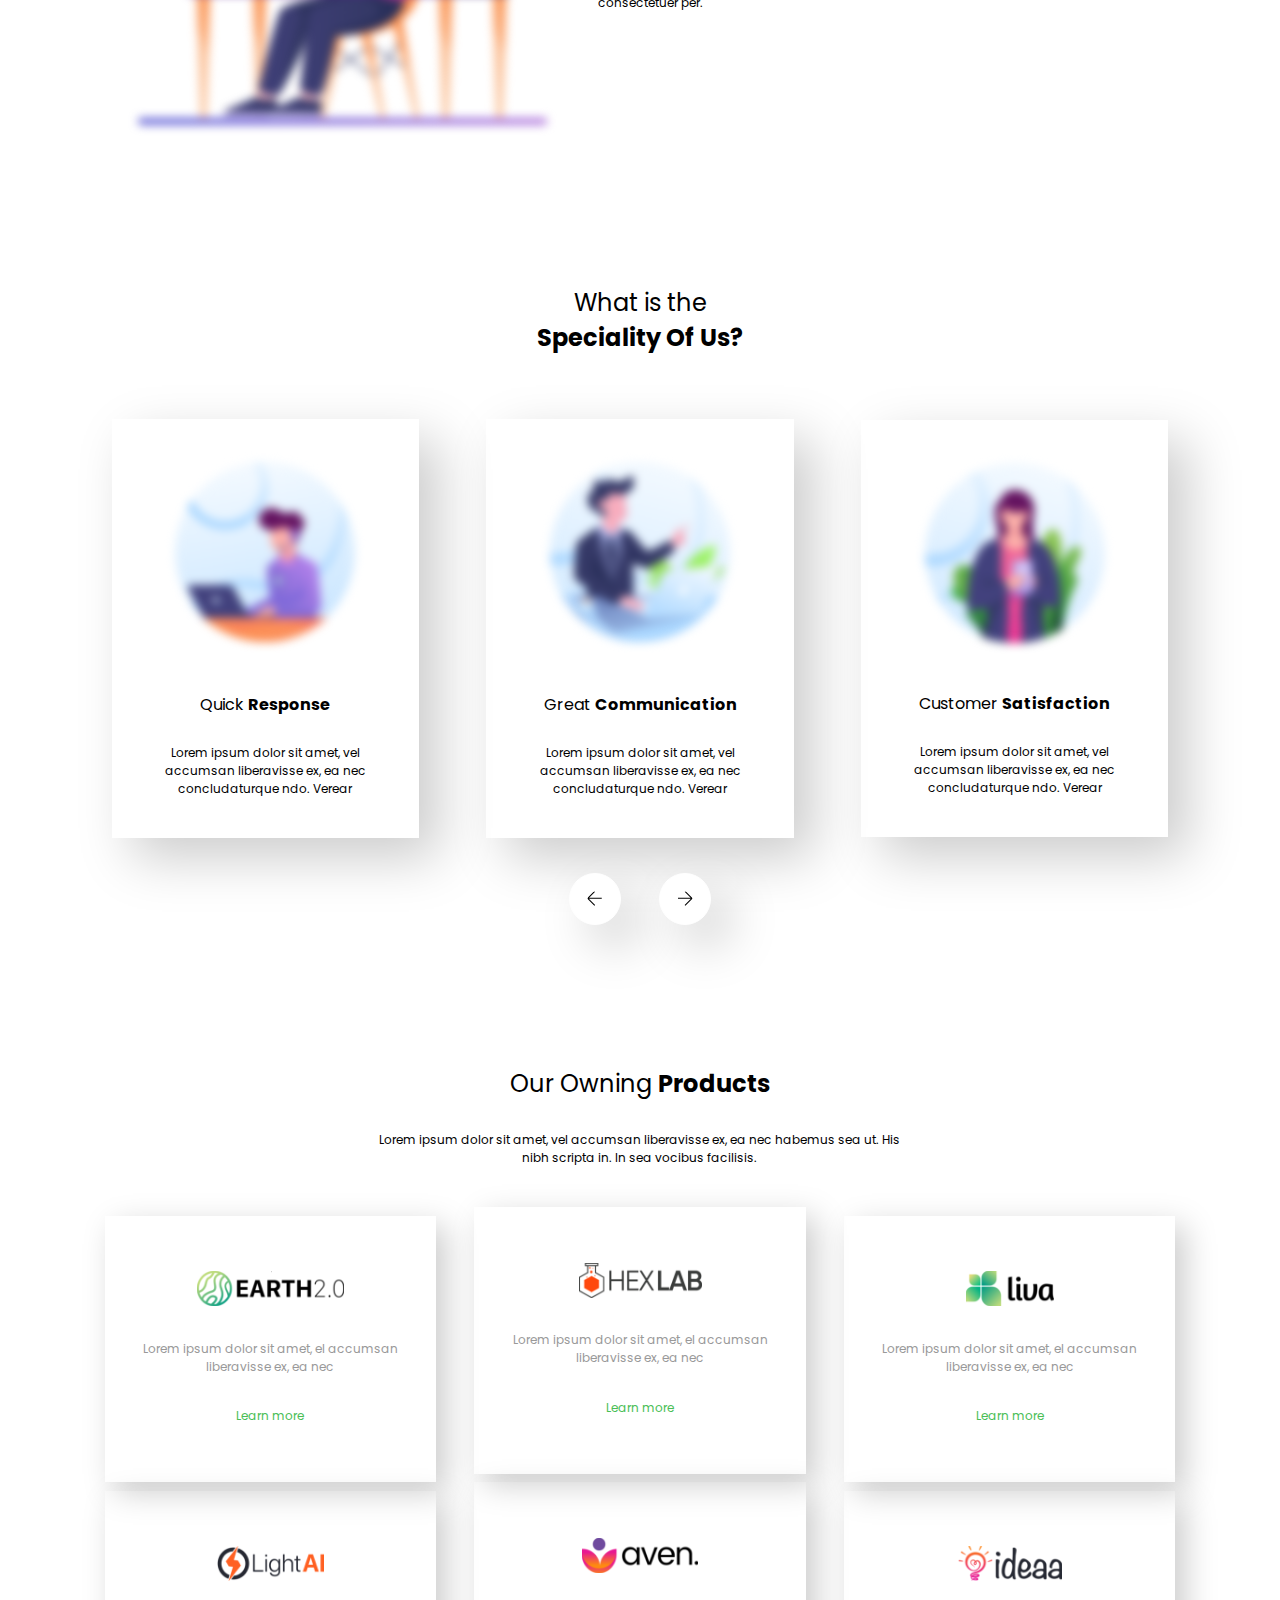
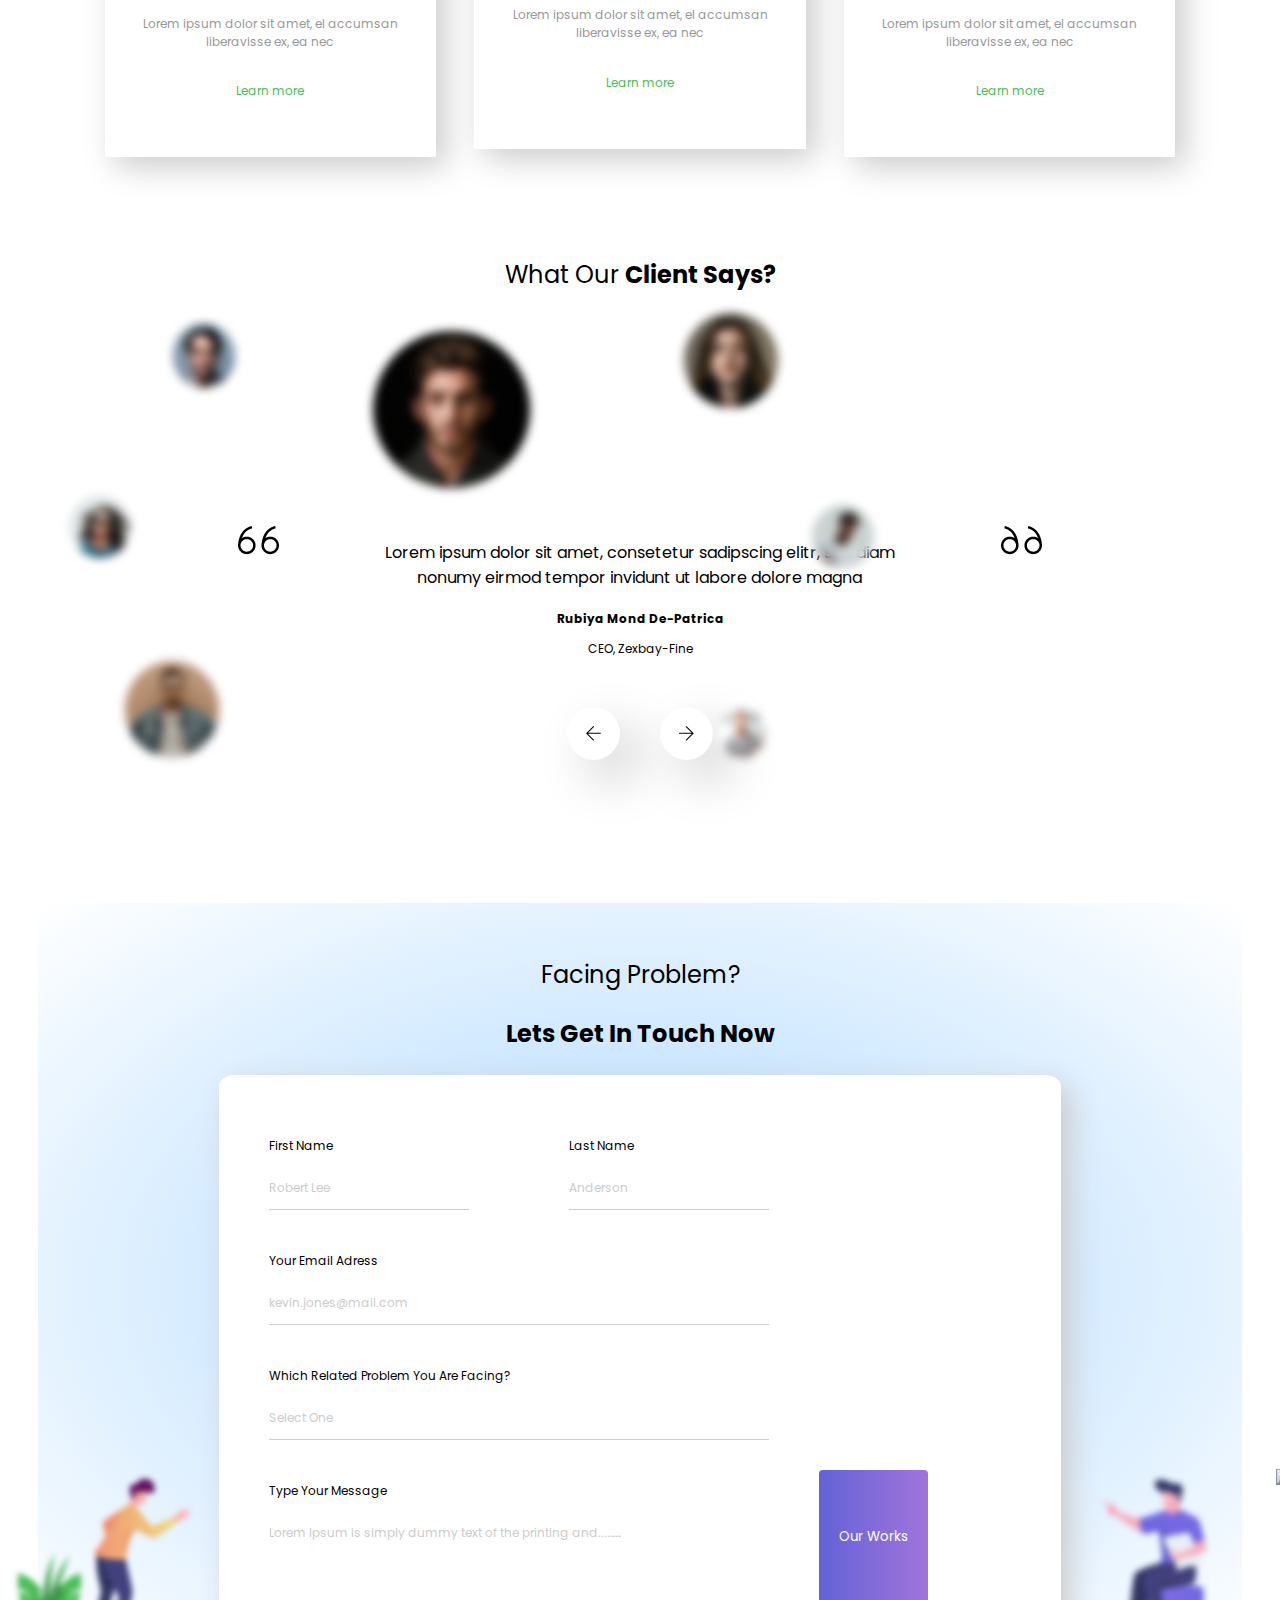
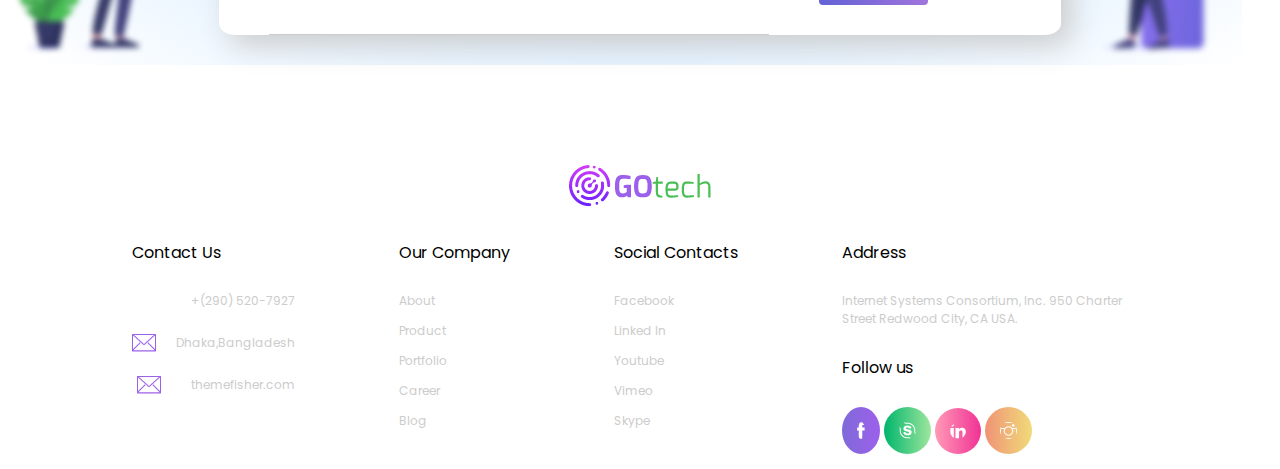
==== commit 52b268e4: "Footer styled without icons" ====
--- a/index.html
+++ b/index.html
@@ -226,17 +226,17 @@
       <div class="footer-titles">
           <div class="contact">
               <h5>Contact Us</h5>
-              <p class="formular-grey">+(290) 520-7927</p>
+              <p class="contact-grey">+(290) 520-7927</p>
               <div class="question">
-                  <img>
+                  <img src="images/contact.png" class="question-img" alt="mail">
                   <p class="formular-grey">Dhaka,Bangladesh</p>
               </div>
               <div class="mail">
-                  <img src="images/contact.png" alt="mail">
+                  <img src="images/contact.png" class="mail-img" alt="mail">
                   <p class="formular-grey">themefisher.com</p>
               </div>
-          </div>
-          <div class="company">
+            </div>
+          <div>
               <h5>Our Company</h5>
               <p class="formular-grey">About</p>
               <p class="formular-grey">Product</p>
@@ -244,7 +244,7 @@
               <p class="formular-grey">Career</p>
               <p class="formular-grey">Blog</p>
           </div>
-          <div class="social">
+          <div>
             <h5>Social Contacts</h5>
             <p class="formular-grey">Facebook</p>
             <p class="formular-grey">Linked In</p>
@@ -255,10 +255,10 @@
           <div class="address">
               <h5>Address</h5>
               <p class="address-text">Internet Systems Consortium, Inc. 950 Charter Street Redwood City, CA USA.</p>
-              <div class="follow">
+              <div>
                   <h5>Follow us</h5>
                   <img src="images/facebook.png" class="facebook" alt="facebook">
-                  <img src="images/skype.png" class="skype" alt="skype">
+                  <img src="images/skype.png" class="skype" alt="skype-border">
                   <img src="images/linkedin-1.png" class="linkedin" alt="linkedin">
                   <img src="images/instagram.png" class="instagram" alt="instagram">
               </div>
--- a/style.css
+++ b/style.css
@@ -446,28 +446,58 @@
 .footer {
     margin-top: 100px;
     padding: 0 20px;
+    align-items: center;
 }
 
 .footer-titles {
     display: flex;
     flex-direction: row;
-    justify-content: space-between;
+    justify-content: space-evenly;
+    width: 100%;
 }
 
 .contact {
-    flex-direction: column;
-    
+    flex-direction: column;  
+}
+
+.contact-grey {
+    display: flex;
+    color: #CCCCCC;
+    font-weight: normal;
+    justify-content: flex-end;
 }
 
 .mail {
-    flex-direction: row;
-}
-
+    display: flex;
+    flex-direction: row;
+    justify-content: flex-end;
+    align-items: center;
+}
+
+.mail-img{
+    height: 20%;
+    margin-right: 30px;
+}
+
+.question {
+    display: flex;
+    flex-direction: row;
+    justify-content: flex-end;
+    align-items: center;
+}
+
+.question-img {
+    height: 20%;
+    margin-right: 20px;
+}
+
+.address{
+    width: 25%;
+}
 
 .address-text {
     color: #CCCCCC;
     font-weight: normal;
-    width: 55%;
 }
 
 .facebook {
@@ -477,9 +507,11 @@
 }
 
 .skype {
+    border: 10px;
     background: linear-gradient(to right, #00B56C, #9EE69D);
     border-radius: 50%;
     padding: 15px;
+   
 }
 
 .linkedin {
